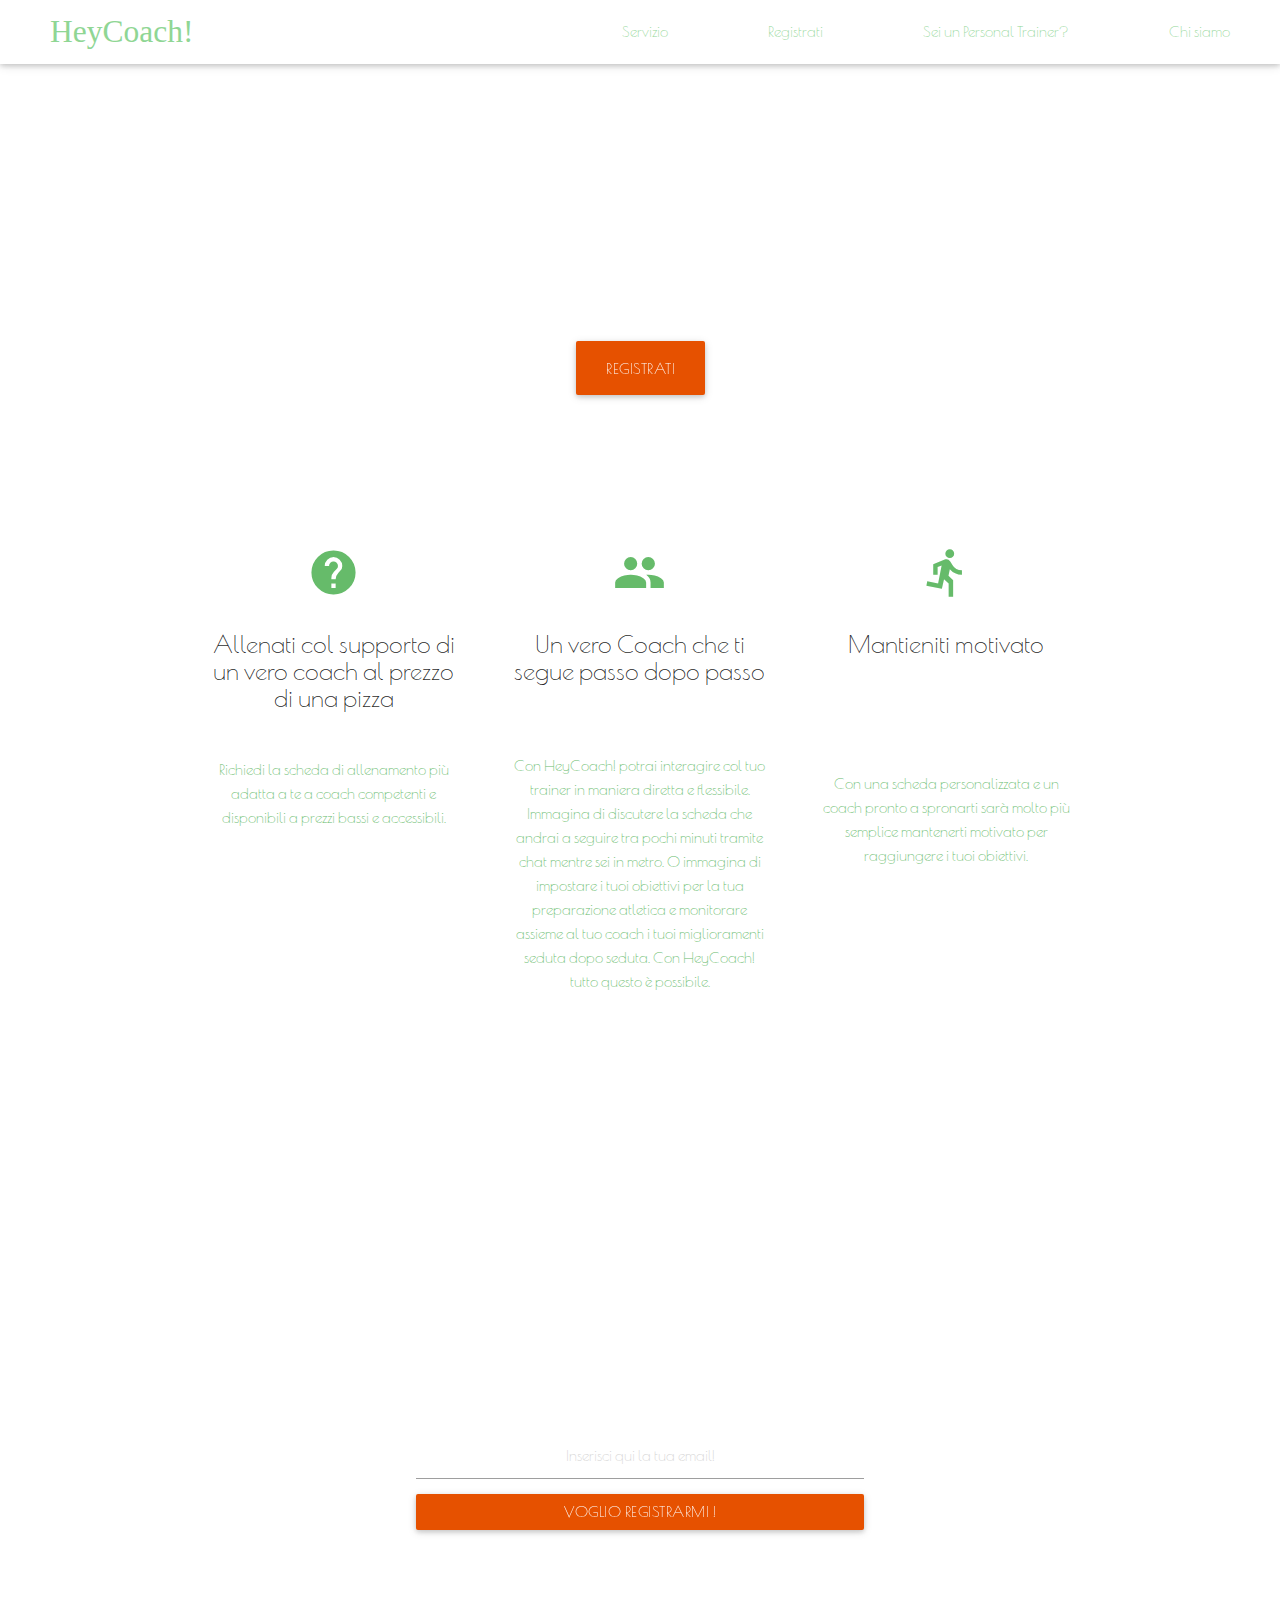
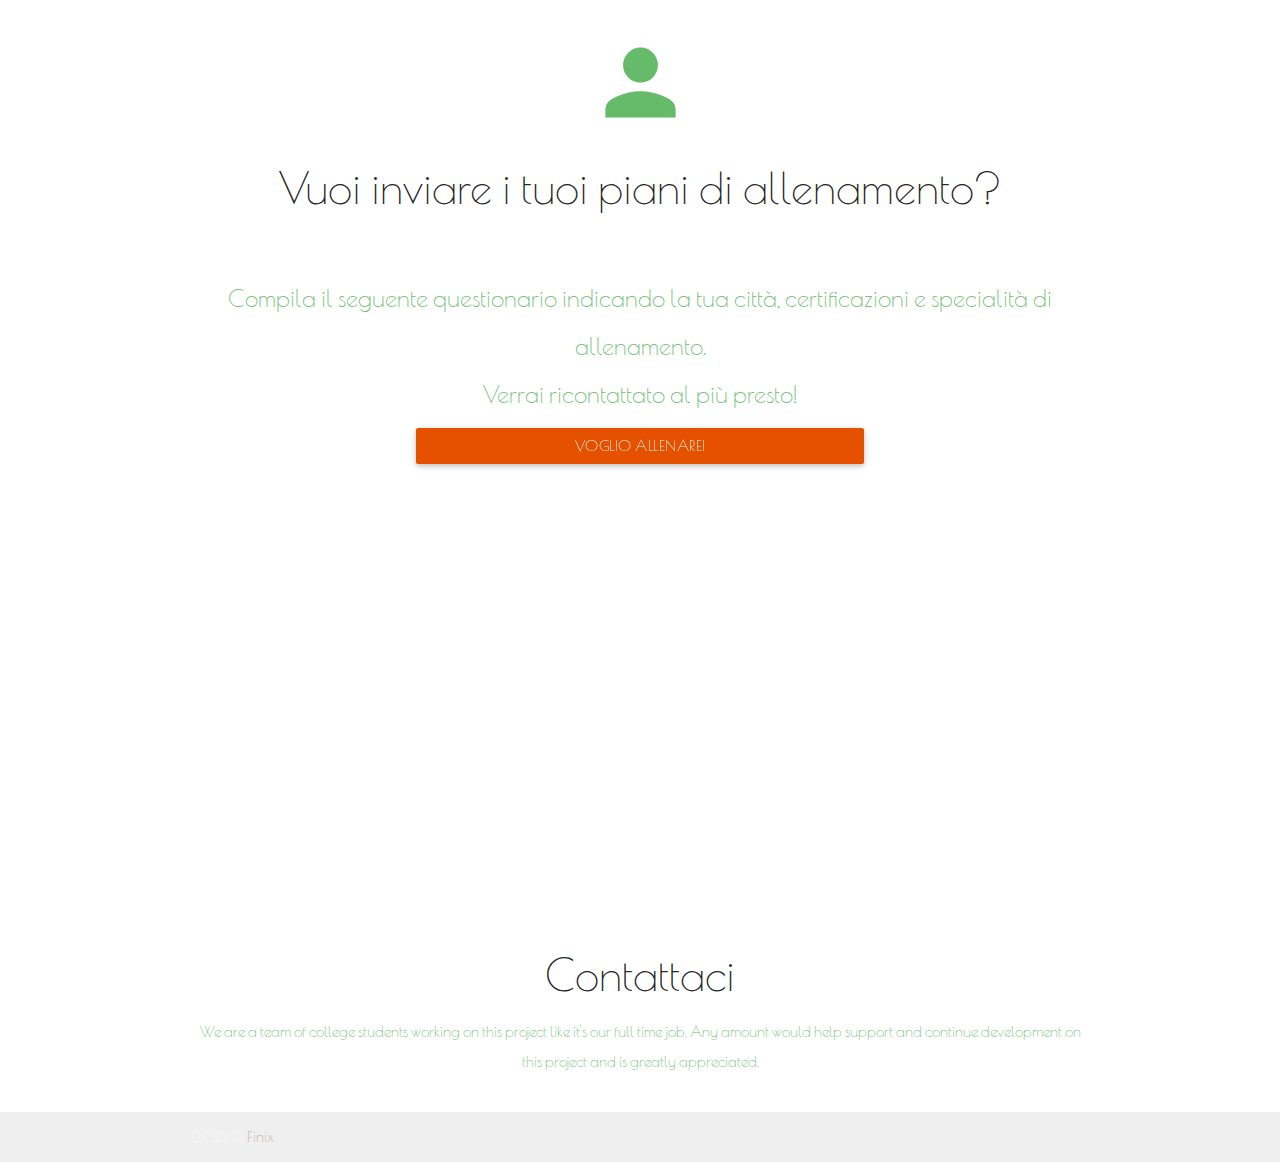
==== index.html @ 879376e0 "implementation_001" ====
<!DOCTYPE html>
<html lang="it">
<head>
  <meta http-equiv="Content-Type" content="text/html; charset=UTF-8"/>
  <meta name="viewport" content="width=device-width, initial-scale=1, maximum-scale=1.0, user-scalable=no"/>
  <title>FitNest | In forma quando vuoi, dove vuoi! | Personal Trainer, Fitness</title>
<!-- descrizione pagina web -->
  <meta name="description" content="Cerca il tuo personal trainer, ricevi la tua scheda di allenamento personale, allenati e mantieniti in forma ovunque, in poco tempo, coccolato."/>



  <!-- CSS  -->
  <link href="https://fonts.googleapis.com/icon?family=Material+Icons" rel="stylesheet">
  <link href="css/materialize.css" type="text/css" rel="stylesheet" media="screen,projection"/>
  <link href="css/style.css" type="text/css" rel="stylesheet" media="screen,projection"/>

<!--Google Font - Poiret One -->
<link href='https://fonts.googleapis.com/css?family=Poiret+One|Permanent+Marker' rel='stylesheet' type='text/css'>

<!-- Font AWESOME -->
<link rel="stylesheet" href="font-awesome/css/font-awesome.min.css">

<!-- SumoME -->
<script src="//load.sumome.com/" data-sumo-site-id="bfe731d8a55721d30a2daba9dad38b65bb765d420ce7aeb4e8d51c6f4d127c14" async="async"></script>


</head>
<body>

<!--fixed NavBar-->

    <div class="navbar-fixed">
    <nav>
      <div class="nav-wrapper white">
        <a href="#" class="brand-logo">HeyCoach!</a>
          <a href="#" data-activates="mobile-demo" class="button-collapse"><i class="material-icons">menu</i></a>
                  <!-- # serve per far ritornare in cima alla pagina-->
        <ul class="right hide-on-med-and-down">
          <li><a href="#Servizio">Servizio</a></li>
          <li><a href="#Registrazione">Registrati</a></li>
          <li><a href="#Trainer">Sei un Personal Trainer?</a></li>
          <li><a href="#Chi">Chi siamo</a></li>
        </ul>
      <ul class="side-nav" id="mobile-demo">
      <li><a href="#Servizio">Servizio</a></li>
          <li><a href="#Registrazione">Registrati</a></li>
          <li><a href="#Trainer">Sei un Personal Trainer?</a></li>
          <li><a href="#Chi">Chi siamo</a></li>
      </ul>
      </div>
    </nav>
  </div>


<!-- INTRO -->
  <div id="index-banner" class="parallax-container">
    <div class="section-intro no-pad-bot">
      <div class="container">
        <br><br>

<!-- Heading 1 = Titolo principale -->
        <h1 class="header center teal-text white-text">Mantieniti in forma: ovunque, in poco tempo, coccolato</h1>
        <div class="row center">
          <h5 class="header-sub col s12 light">Ottieni in pochi click il tuo allenamento personalizzato</h5>
        </div>
        <div class="row center">
          <!-- a indica un link -->
          <a href="#Registrazione" class="btn-large waves-effect waves-light orange darken-4">Registrati</a>
        </div>
        <br><br>

      </div>
    </div>
    <div class="parallax"><img src="new-background.jpg" alt="Unsplashed background img 1"></div>
  </div>

  <!-- sezione di Servizio -->
  <div id="Servizio" class="container">
    <div class="section">

      <div class="col-servizio">
        <!-- Icon Section -->
        <div class="row">
          <div class="col s12 m4">
            <div class="icon-block">
              <h2 class="center green-text text-lighten-1"><i class="material-icons">help</i></h2>
              <h5 class="center">Allenati col supporto di un vero coach al prezzo di una pizza</h5>
              <br>

              <p class="center green-text text-lighten-1 light">Richiedi la scheda di allenamento più adatta a te a coach competenti e disponibili a prezzi bassi e accessibili.</p>
            </div>
          </div>

          <div class="col s12 m4">
            <div class="icon-block">
              <h2 class="center green-text text-lighten-1"><i class="material-icons">group</i></h2>
              <h5 class="center">Un vero Coach che ti segue passo dopo passo</h5>
              <br>
              <br>

              <p class="center green-text text-lighten-1 light">Con HeyCoach! potrai interagire col tuo trainer in maniera diretta e flessibile. Immagina di discutere la scheda che andrai a seguire tra pochi minuti tramite chat mentre sei in metro. O immagina di impostare i tuoi obiettivi per la tua preparazione atletica e monitorare assieme al tuo coach i tuoi miglioramenti seduta dopo seduta. Con HeyCoach! tutto questo è possibile.</p>
            </div>
          </div>

          <div class="col s12 m4">
            <div class="icon-block">
              <h2 class="center green-text text-lighten-1"><i class="material-icons">directions_run</i></h2>
              <h5 class="center">Mantieniti motivato</h5>
              <br>
              <br>
              <br>
              <br>

              <p class="center green-text text-lighten-1 light">Con una scheda personalizzata e un coach pronto a spronarti sarà molto più semplice mantenerti motivato per raggiungere i tuoi obiettivi.</p>
            </div>
          </div>
        </div>

      </div>
    </div>
  </div>

<!-- REGISTRAZIONE --> 
<!-- Inserire ID di sezione prima di class -->
  <div id="Registrazione" class="parallax-container valign-wrapper">
    <div class="section-registrazione no-pad-bot">
      <div class="container">
        <div class="row center">
        <i class="material-icons registrazione-icon">directions_bike</i>
          <h3 class="col s12 light">Sei pronto per una nuova esperienza di fitness?</h3>

          <h5 class="col s12 registrazione-subtitle">Registrati per partecipare alla beta completamente gratuita</h5>
      
      <div class="row">
        <div class="input-field col s12 l6 offset-l3">

        <!-- Begin MailChimp Signup Form -->

<div id="mc_embed_signup">
<!-- FORM ISCRIZIONE email: CAMBIARE SITO INTERNET -->
  <form action="http://geombechini.us11.list-manage.com/subscribe/post?u=8cd47b8086c67e32b39efcb1a&amp;id=b992bfa18b" method="post" id="mc-embedded-subscribe-form" name="mc-embedded-subscribe-form" class="validate" target="_blank" novalidate>
    <div id="mc_embed_signup_scroll">
    <input type="email" value="" name="EMAIL" class="email validate white center black-text" id="mce-EMAIL" placeholder= "Inserisci qui la tua email!" required>
            <button class="btn btn-registrazione waves-effect waves-light orange darken-4" type="submit" name="action">Voglio Registrarmi !
            <!-- Voglio registrarmi è un invito e per Marketing è meglio di "Registrati" --> 
            </button>
             <!-- QUESTA LABEL fa scrivere EMAIL dentro il form <label for="email">Email</label> -->
    </div>
  </form>
</div>

<!--End mc_embed_signup-->
        </div>
       </div>


        </div>
      </div>
    </div>
    <div class="parallax"><img src="background2.jpg" alt="Unsplashed background img 2"></div>
  </div>


<!-- Sei un TRAINER? -->

  <div id="Trainer" class="container">
    <div class="section-trainer">

      <div class="row">
        <div class="col s12 center">
          <i class="material-icons trainer-icon green-text text-lighten-1">person</i>
          <h3>Vuoi inviare i tuoi piani di allenamento?</h3>
          <h5 class="col s12 trainer-subtitle light green-text text-lighten-1">Compila il seguente questionario indicando la tua città, certificazioni e specialità di allenamento.
          <br>
          Verrai ricontattato al più presto!</h5>
            <a class="typeform-share col l6 offset-l3 btn btn-trainer waves-effect waves-light orange darken-4" href="https://fitnest.typeform.com/to/L6TnKW" data-mode="2" target="_blank">Voglio Allenare!</a>
          
              <!-- poco più sopra c'è COL L6 OFFSET-L3: cosa significa? in pratica col l6 è l'ampiezza data al bottone, offset-l3 è da dove parte, ricordati che la pagina ha 12 colonne. offset-l3 fa partire il bottone dopo la terza colonna, bottone grande col l6, ovvero 6 colonne -->

        </div>
      </div>

    </div>
  </div>

<!-- Chi SIAMO -->
  <div id="Chi" class="parallax-container valign-wrapper">
    <div class="section-intro no-pad-bot">
      <div class="container">
        <div class="row center">
          <a class="chi-icon"><i class="fa fa-user-secret"></i></a>
          <h5 class="header col s12 light">Un team giovane e affiatato che vuole migliorare lo stato psicofisico altrui.
            </h5>
        </div>
      </div>
    </div>
    <div class="parallax"><img src="background3.jpg" alt="Unsplashed background img 3"></div>
  </div>


<!-- ******* --->
<!-- FOOTER -->

  <footer class="page-footer">
    <div class="container">
      <div class="row">
        <div class="col l12 s12 center">
          <a href="mailto:mail@finix.com" class="social-icon"><i class="fa fa-envelope"></i></a>
          <a href="https://www.facebook.com" target="_blank" class="social-icon"><i class="fa fa-facebook-square"></i></a>
          <a href="https://www.instagram.com" target="_blank" class="social-icon"><i class="fa fa-instagram"></i></a>
          <a href="https://www.twitter.com" target="_blank" class="social-icon"><i class="fa fa-twitter"></i></a>
          <h3 class="">Contattaci</h3>
          <p class="green-text text-lighten-1">We are a team of college students working on this project like it's our full time job. Any amount would help support and continue development on this project and is greatly appreciated.</p>
        </div>
      </div>
    </div>

     <div class="footer-copyright">
      <div class="container">
      2015 &copy <a class="brown-text text-lighten-3" href="http://heycoach.com" target="_blank">Finix</a>
      </div>
    </div>
  </footer>
<!-- qui c'era il codice delle due colonne -->



<!-- a partire dall'asterisco è il codice per avere 2 colonne di link *
        
        <div class="col l3 s12">
          <h5 class="white-text">Settings</h5>
          <ul>
            <li><a class="white-text" href="#!">Link 1</a></li>
            <li><a class="white-text" href="#!">Link 2</a></li>
            <li><a class="white-text" href="#!">Link 3</a></li>
            <li><a class="white-text" href="#!">Link 4</a></li>
          </ul>
        </div>
        <div class="col l3 s12">
          <h5 class="white-text">Connect</h5>
          <ul>
            <li><a class="white-text" href="#!">Link 1</a></li>
            <li><a class="white-text" href="#!">Link 2</a></li>
            <li><a class="white-text" href="#!">Link 3</a></li>
            <li><a class="white-text" href="#!">Link 4</a></li>
          </ul>
        </div>
      </div>
    </div>

CODICE che finisce qui -->

    


  <!--  Scripts-->
  <script src="https://code.jquery.com/jquery-2.1.1.min.js"></script>
  <script src="js/materialize.js"></script>
  <script src="js/init.js"></script>
  <script>(function(){var qs,js,q,s,d=document,gi=d.getElementById,ce=d.createElement,gt=d.getElementsByTagName,id='typef_orm',b='https://s3-eu-west-1.amazonaws.com/share.typeform.com/';if(!gi.call(d,id)){js=ce.call(d,'script');js.id=id;js.src=b+'share.js';q=gt.call(d,'script')[0];q.parentNode.insertBefore(js,q)}id=id+'_';if(!gi.call(d,id)){qs=ce.call(d,'link');qs.rel='stylesheet';qs.id=id;qs.href=b+'share-button.css';s=gt.call(d,'head')[0];s.appendChild(qs,s)}})()</script>

  </body>
</html>
---- css/style.css ----
/* Custom Stylesheet */
/**
 * Use this file to override Materialize files so you can update
 * the core Materialize files in the future
 *
 * Made By MaterializeCSS.com
 */

body{font-family: 'Poiret One', cursive;}

nav .brand-logo {font-family: 'Permanent Marker', cursive;}

nav ul a,
nav .brand-logo {
  color: #8FD694;
  padding: 0 50px;
}

media="screen, projection"
nav .nav-wrapper {
    position: relative;
    height: 100%;
}

p {
  line-height: 2rem;
}

.button-collapse {
  color: #8FD694;
}

.parallax-container {
  min-height: 380px;
  line-height: 0;
  height: auto;
  color: rgba(255,255,255,.9);
}

.section-intro {
  height: 100%;
  width: 100%;
}

.section-registrazione {
  height: 100%;
  width: 100%;

}

.section-trainer {
  height: 100%;
  width: 100%;
  background-color: #FFFFFF;
}

.header {
    margin-top: 5%;
    font-size: 4em;

}

.header-sub {margin-top: 2%;}


@media only screen and (max-width : 992px) {
  .parallax-container 

  .section {
    position: absolute;
    top: 40%;
  }
  #index-banner .section {
    top: 10%;
  }

        .section{
        background-color: #FFFFFF;
        width: 100%;
      }

        .nav-wrapper {
        position: relative;
        padding: 0 10px;
}
        .container {
          width: 100%;

}
}
@media only screen and (max-width : 600px) {
  #index-banner .section {
    top: 0;
  }
      .section{
        background-color: #FFFFFF;
      }

      .nav-wrapper {
        position: relative;
        padding: 0 10px;


}

}

/* MARGINE della SEZIONE di SERVIZIO */
.col-servizio {
  margin-top: 60px;
  margin-bottom: 60px;


}

.icon-block {
  padding: 0 15px;


}
.icon-block .material-icons {
  font-size: inherit;
}

#Servizio p {
  font-size: 1em;
  line-height: 1.6em;
}

.registrazione-icon {
  font-size: 7em;
  margin-top: 60px;
}

.registrazione-subtitle {
font-size: 1.6em;
margin-top: 5%;
}

.btn-registrazione {
  width: 100%;
}

.trainer-icon {
  font-size: 7em;
  margin-top: 60px;
}

.trainer-subtitle {
  font-size: 1.6em;
  margin-top: 5%;
  line-height: 2em;
}

.btn-trainer {
  width: 100%;

}


.chi-icon {
  font-size: 7em;
  color: #FFFFFF;
  margin-top: 60px;
}

footer.page-footer {
  margin: 0;
  background-color: #FFFFFF;
}

.social-icon {
  padding: 0 15px;
  font-size:2em;
  color: #BBBBBB;
}

.social-icon:hover {
  color: #8FD694;
}

.copyright {
background-color: #BBBBBB;
color: #8FD694;

}
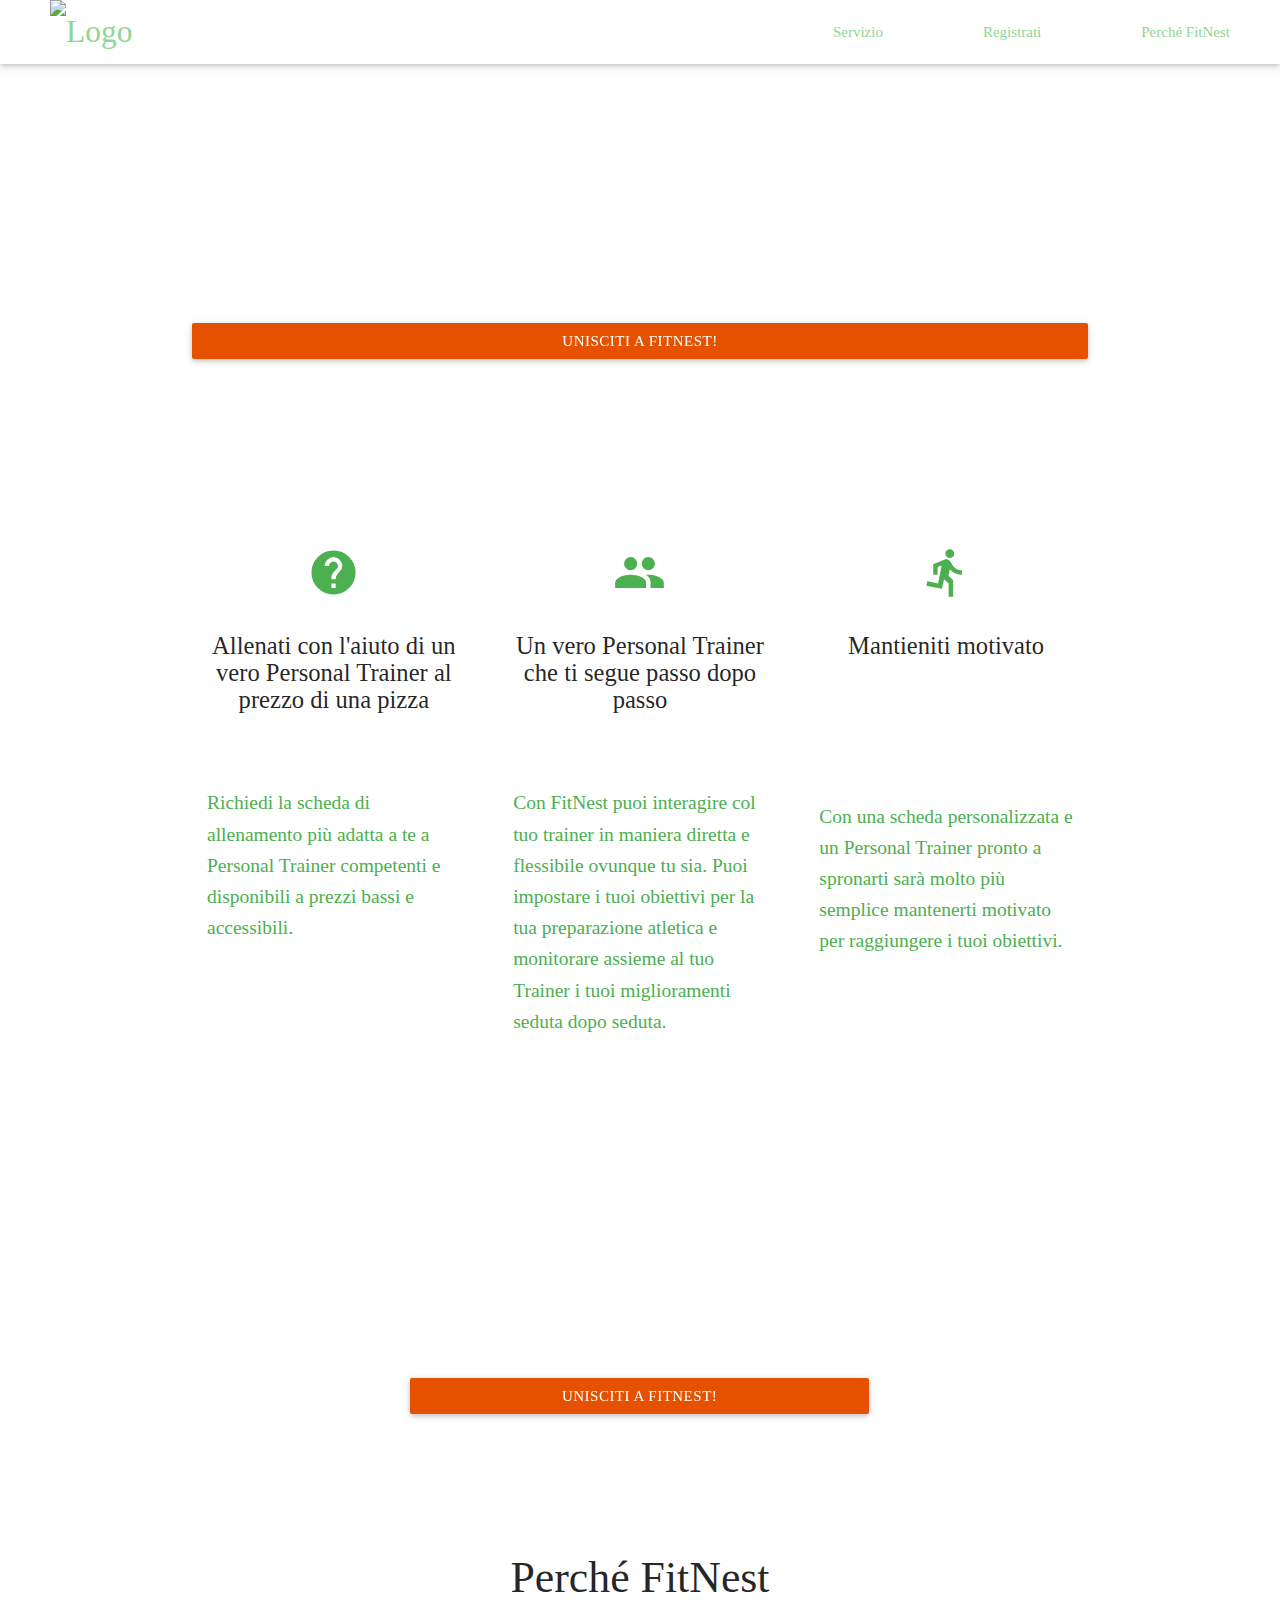
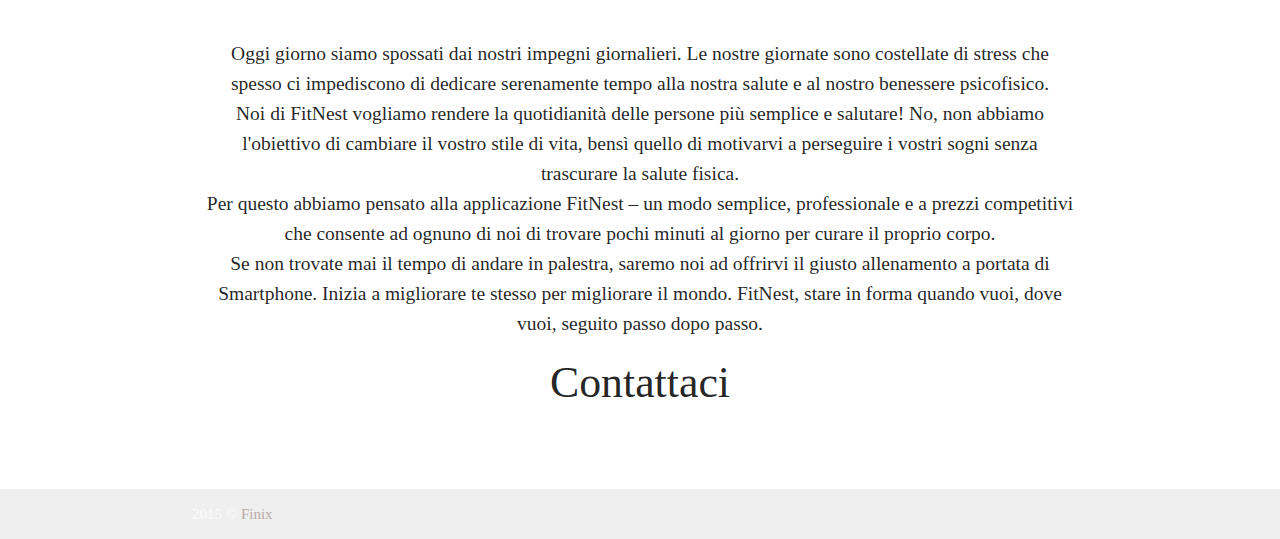
==== commit 83d257ed: "no trainer" ====
--- a/index.html
+++ b/index.html
@@ -3,10 +3,16 @@
 <head>
   <meta http-equiv="Content-Type" content="text/html; charset=UTF-8"/>
   <meta name="viewport" content="width=device-width, initial-scale=1, maximum-scale=1.0, user-scalable=no"/>
-  <title>FitNest | In forma quando vuoi, dove vuoi! | Personal Trainer, Fitness</title>
+  <title>FitNest | In forma quando vuoi. Dove vuoi! | Personal Trainer, Fitness</title>
 <!-- descrizione pagina web -->
-  <meta name="description" content="Cerca il tuo personal trainer, ricevi la tua scheda di allenamento personale, allenati e mantieniti in forma ovunque, in poco tempo, coccolato."/>
-
+  <meta name="description" content="Cerca il tuo personal trainer, ricevi la tua scheda di allenamento personale, allenati e mantieniti in forma quando vuoi. Dove vuoi!"/>
+
+
+<!-- Facebook Open Graph -->
+<meta property="og:url"             content="http://fitnest.github.io/prova-sito/index" /> 
+    <meta property="og:title"           content="FitNest | In forma, quando vuoi, dove vuoi" /> 
+    <meta property="og:image"           content="http://fitnest.github.io/prova-sito/FB.jpg" /> 
+    <meta property="og:description"    content="Mantieniti in forma: ovunque, in poco tempo, coccolato. Ottieni in pochi click il tuo allenamento personalizzato" />
 
 
   <!-- CSS  -->
@@ -14,8 +20,11 @@
   <link href="css/materialize.css" type="text/css" rel="stylesheet" media="screen,projection"/>
   <link href="css/style.css" type="text/css" rel="stylesheet" media="screen,projection"/>
 
-<!--Google Font - Poiret One -->
-<link href='https://fonts.googleapis.com/css?family=Poiret+One|Permanent+Marker' rel='stylesheet' type='text/css'>
+<!--Google Font - Raleway:200 -->
+<link href='https://fonts.googleapis.com/css?family=Raleway:200|Montserrat+Alternates|Permanent+Marker' rel='stylesheet' type='text/css'>
+
+
+
 
 <!-- Font AWESOME -->
 <link rel="stylesheet" href="font-awesome/css/font-awesome.min.css">
@@ -27,31 +36,64 @@
 </head>
 <body>
 
+
 <!--fixed NavBar-->
-
     <div class="navbar-fixed">
     <nav>
       <div class="nav-wrapper white">
-        <a href="#" class="brand-logo">HeyCoach!</a>
+        <a  href="#index-banner" class="brand-logo"><img src="Logo.jpg" alt="Logo"></a>
           <a href="#" data-activates="mobile-demo" class="button-collapse"><i class="material-icons">menu</i></a>
                   <!-- # serve per far ritornare in cima alla pagina-->
         <ul class="right hide-on-med-and-down">
+            <li><a href="#Servizio" class="nav-right">Servizio</a></li>
+            <li><a href="https://fitnest.typeform.com/to/L6TnKW" class="nav-right">Registrati</a></li>
+            <li><a href="#Chi" class="nav-right">Perché FitNest</a></li>
+        <ul class="side-nav" id="mobile-demo">
           <li><a href="#Servizio">Servizio</a></li>
-          <li><a href="#Registrazione">Registrati</a></li>
-          <li><a href="#Trainer">Sei un Personal Trainer?</a></li>
-          <li><a href="#Chi">Chi siamo</a></li>
+          <li><a href="https://fitnest.typeform.com/to/L6TnKW">Registrati</a></li>
+          <li><a href="#Chi">Perché FitNest</a></li>
         </ul>
-      <ul class="side-nav" id="mobile-demo">
-      <li><a href="#Servizio">Servizio</a></li>
-          <li><a href="#Registrazione">Registrati</a></li>
-          <li><a href="#Trainer">Sei un Personal Trainer?</a></li>
-          <li><a href="#Chi">Chi siamo</a></li>
-      </ul>
       </div>
     </nav>
   </div>
 
-
+<!-- CTA simile UBER-->
+<!--ORIGINALE UBER 
+
+<section class="top-cta js-top-cta" style="left: 0px; margin-top: 0px;">
+              <article class="driver-promo-cta">
+                <div class="yui3-g">
+                  <div class="yui3-u-1-4 car-img-wrapper">
+                    <div class="car-lineup-bg"></div>
+                  </div>
+                  <div class="yui3-u-1-2 driver-value-prop">
+                    <h5>Vuoi diventare un autista Uber?</h5>
+                  </div>
+                  <div class="yui3-u-1-4 btn-wrapper">
+                    <a href="//partners.uber.com/drive/" class="btn ga-click-track" data-ga="top-cta.driver-sign-up-button-click">
+                      Diventa un autista
+                    </a>
+                  </div>
+                </div>
+              </article>
+              <a href="#" class="ga-click-track js-hide-top-cta" data-ga="top-cta.cta-dismiss-click">
+                <span class="icon-close"></span>
+              </a>
+            </section>
+          -->
+<!--
+<section class="top-cta js-top-cta" >
+                  <div class="center driver-value-prop">
+                    <h5>Vuoi diventare un Personal Trainer di FitNest?</h5>
+                  </div>
+                  <div class="center btn-wrapper">
+                    <a href="https://fitnest.typeform.com/to/L6TnKW" class="btn-large waves-effect waves-light orange darken-4">
+                      Diventa un Trainer
+                    </a>
+                  </div>
+                </div>
+            </section>
+-->
 <!-- INTRO -->
   <div id="index-banner" class="parallax-container">
     <div class="section-intro no-pad-bot">
@@ -59,19 +101,19 @@
         <br><br>
 
 <!-- Heading 1 = Titolo principale -->
-        <h1 class="header center teal-text white-text">Mantieniti in forma: ovunque, in poco tempo, coccolato</h1>
-        <div class="row center">
-          <h5 class="header-sub col s12 light">Ottieni in pochi click il tuo allenamento personalizzato</h5>
-        </div>
-        <div class="row center">
-          <!-- a indica un link -->
-          <a href="#Registrazione" class="btn-large waves-effect waves-light orange darken-4">Registrati</a>
+        <h1 class="header teal-text white-text"><b>In forma quando vuoi.<br>
+          Dove vuoi.</b></h1>
+        <div class="row">
+          <h5 class="header-sub"><b>Ottieni in pochi click il tuo allenamento personalizzato</b></h5>
+        </div>
+        <div class="email">
+          <a class="typeform-share col l6 offset-l3 btn btn-trainer waves-effect waves-light orange darken-4" href="https://fitnest.typeform.com/to/L6TnKW" data-mode="2" target="_blank">Unisciti a FitNest!</a>
         </div>
         <br><br>
 
       </div>
     </div>
-    <div class="parallax"><img src="new-background.jpg" alt="Unsplashed background img 1"></div>
+    <div class="parallax"><img src="background2.1.jpg" alt="Unsplashed background img 1"></div>
   </div>
 
   <!-- sezione di Servizio -->
@@ -83,35 +125,37 @@
         <div class="row">
           <div class="col s12 m4">
             <div class="icon-block">
-              <h2 class="center green-text text-lighten-1"><i class="material-icons">help</i></h2>
-              <h5 class="center">Allenati col supporto di un vero coach al prezzo di una pizza</h5>
-              <br>
-
-              <p class="center green-text text-lighten-1 light">Richiedi la scheda di allenamento più adatta a te a coach competenti e disponibili a prezzi bassi e accessibili.</p>
+              <h2 class="center green-text"><i class="material-icons">help</i></h2>
+              <h5 class="paragrafo center">Allenati con l'aiuto di un vero Personal Trainer al prezzo di una pizza</h5>
+              <br>
+              <br>
+
+              <p style= "font-size:1.3em" class="green-text">Richiedi la scheda di allenamento più adatta a te a Personal Trainer competenti e disponibili a prezzi bassi e accessibili.</p>
             </div>
           </div>
 
           <div class="col s12 m4">
             <div class="icon-block">
-              <h2 class="center green-text text-lighten-1"><i class="material-icons">group</i></h2>
-              <h5 class="center">Un vero Coach che ti segue passo dopo passo</h5>
-              <br>
-              <br>
-
-              <p class="center green-text text-lighten-1 light">Con HeyCoach! potrai interagire col tuo trainer in maniera diretta e flessibile. Immagina di discutere la scheda che andrai a seguire tra pochi minuti tramite chat mentre sei in metro. O immagina di impostare i tuoi obiettivi per la tua preparazione atletica e monitorare assieme al tuo coach i tuoi miglioramenti seduta dopo seduta. Con HeyCoach! tutto questo è possibile.</p>
+              <h2 class="center green-text"><i class="material-icons">group</i></h2>
+              <h5 class="paragrafo center">Un vero Personal Trainer che ti segue passo dopo passo</h5>
+              <br>
+              <br>
+
+              <p style= "font-size:1.3em" "font color= red" class="green-text">Con FitNest puoi interagire col tuo trainer in maniera diretta e flessibile ovunque tu sia. Puoi impostare i tuoi obiettivi per la tua preparazione atletica e monitorare assieme al tuo Trainer i tuoi miglioramenti seduta dopo seduta.</p>
             </div>
           </div>
 
           <div class="col s12 m4">
             <div class="icon-block">
-              <h2 class="center green-text text-lighten-1"><i class="material-icons">directions_run</i></h2>
-              <h5 class="center">Mantieniti motivato</h5>
-              <br>
-              <br>
-              <br>
-              <br>
-
-              <p class="center green-text text-lighten-1 light">Con una scheda personalizzata e un coach pronto a spronarti sarà molto più semplice mantenerti motivato per raggiungere i tuoi obiettivi.</p>
+              <h2 class="center green-text"><i class="material-icons">directions_run</i></h2>
+              <h5 class="paragrafo center">Mantieniti motivato</h5>
+              <br>
+              <br>
+              <br>
+              <br> 
+              <br>
+
+              <p style= "font-size:1.3em" class="green-text">Con una scheda personalizzata e un Personal Trainer pronto a spronarti sarà molto più semplice mantenerti motivato per raggiungere i tuoi obiettivi.</p>
             </div>
           </div>
         </div>
@@ -120,81 +164,26 @@
     </div>
   </div>
 
+
+
 <!-- REGISTRAZIONE --> 
 <!-- Inserire ID di sezione prima di class -->
-  <div id="Registrazione" class="parallax-container valign-wrapper">
-    <div class="section-registrazione no-pad-bot">
+   <div id="Registrazione" class="parallax-container valign-wrapper">
+    <div class="section-chi no-pad-bot">
       <div class="container">
         <div class="row center">
-        <i class="material-icons registrazione-icon">directions_bike</i>
-          <h3 class="col s12 light">Sei pronto per una nuova esperienza di fitness?</h3>
-
+          <!--icona -->
+          <!--
+          <a class="chi-icon"><i class="fa fa-user-secret"></i></a>
+          -->
+          <h3 class="ctitle col s12 light">Sei pronto per una nuova esperienza di fitness?</h3>
           <h5 class="col s12 registrazione-subtitle">Registrati per partecipare alla beta completamente gratuita</h5>
-      
-      <div class="row">
-        <div class="input-field col s12 l6 offset-l3">
-
-        <!-- Begin MailChimp Signup Form -->
-
-<div id="mc_embed_signup">
-<!-- FORM ISCRIZIONE email: CAMBIARE SITO INTERNET -->
-  <form action="http://geombechini.us11.list-manage.com/subscribe/post?u=8cd47b8086c67e32b39efcb1a&amp;id=b992bfa18b" method="post" id="mc-embedded-subscribe-form" name="mc-embedded-subscribe-form" class="validate" target="_blank" novalidate>
-    <div id="mc_embed_signup_scroll">
-    <input type="email" value="" name="EMAIL" class="email validate white center black-text" id="mce-EMAIL" placeholder= "Inserisci qui la tua email!" required>
-            <button class="btn btn-registrazione waves-effect waves-light orange darken-4" type="submit" name="action">Voglio Registrarmi !
-            <!-- Voglio registrarmi è un invito e per Marketing è meglio di "Registrati" --> 
-            </button>
-             <!-- QUESTA LABEL fa scrivere EMAIL dentro il form <label for="email">Email</label> -->
-    </div>
-  </form>
-</div>
-
-<!--End mc_embed_signup-->
-        </div>
-       </div>
-
-
-        </div>
-      </div>
-    </div>
-    <div class="parallax"><img src="background2.jpg" alt="Unsplashed background img 2"></div>
-  </div>
-
-
-<!-- Sei un TRAINER? -->
-
-  <div id="Trainer" class="container">
-    <div class="section-trainer">
-
-      <div class="row">
-        <div class="col s12 center">
-          <i class="material-icons trainer-icon green-text text-lighten-1">person</i>
-          <h3>Vuoi inviare i tuoi piani di allenamento?</h3>
-          <h5 class="col s12 trainer-subtitle light green-text text-lighten-1">Compila il seguente questionario indicando la tua città, certificazioni e specialità di allenamento.
-          <br>
-          Verrai ricontattato al più presto!</h5>
-            <a class="typeform-share col l6 offset-l3 btn btn-trainer waves-effect waves-light orange darken-4" href="https://fitnest.typeform.com/to/L6TnKW" data-mode="2" target="_blank">Voglio Allenare!</a>
-          
-              <!-- poco più sopra c'è COL L6 OFFSET-L3: cosa significa? in pratica col l6 è l'ampiezza data al bottone, offset-l3 è da dove parte, ricordati che la pagina ha 12 colonne. offset-l3 fa partire il bottone dopo la terza colonna, bottone grande col l6, ovvero 6 colonne -->
-
-        </div>
-      </div>
-
-    </div>
-  </div>
-
-<!-- Chi SIAMO -->
-  <div id="Chi" class="parallax-container valign-wrapper">
-    <div class="section-intro no-pad-bot">
-      <div class="container">
-        <div class="row center">
-          <a class="chi-icon"><i class="fa fa-user-secret"></i></a>
-          <h5 class="header col s12 light">Un team giovane e affiatato che vuole migliorare lo stato psicofisico altrui.
-            </h5>
-        </div>
-      </div>
-    </div>
-    <div class="parallax"><img src="background3.jpg" alt="Unsplashed background img 3"></div>
+          <a class="typeform-share col l6 offset-l3 btn btn-trainer waves-effect waves-light orange darken-4" href="https://fitnest.typeform.com/to/L6TnKW" data-mode="2" target="_blank">Unisciti a FitNest!</a>
+
+        </div>
+      </div>
+    </div>
+    <div class="parallax"><img src="new-background.jpg" alt="Unsplashed background img 3"></div>
   </div>
 
 
@@ -205,19 +194,29 @@
     <div class="container">
       <div class="row">
         <div class="col l12 s12 center">
-          <a href="mailto:mail@finix.com" class="social-icon"><i class="fa fa-envelope"></i></a>
-          <a href="https://www.facebook.com" target="_blank" class="social-icon"><i class="fa fa-facebook-square"></i></a>
-          <a href="https://www.instagram.com" target="_blank" class="social-icon"><i class="fa fa-instagram"></i></a>
-          <a href="https://www.twitter.com" target="_blank" class="social-icon"><i class="fa fa-twitter"></i></a>
-          <h3 class="">Contattaci</h3>
-          <p class="green-text text-lighten-1">We are a team of college students working on this project like it's our full time job. Any amount would help support and continue development on this project and is greatly appreciated.</p>
+       
+          <h3 class="">Perché FitNest</h3>
+          
+          <p class="chi col s12 light" style= "font-size:1.3em" class="green-text">Oggi giorno siamo spossati dai nostri impegni giornalieri. Le nostre giornate sono costellate di stress che spesso ci impediscono di dedicare serenamente tempo alla nostra salute e al nostro benessere psicofisico.
+          <br>
+          Noi di FitNest vogliamo rendere la quotidianità delle persone più semplice e salutare! No, non abbiamo l'obiettivo di cambiare il vostro stile di vita, bensì quello di motivarvi a perseguire i vostri sogni senza trascurare la salute fisica.
+          <br>
+          Per questo abbiamo pensato alla applicazione FitNest – un modo semplice, professionale e a prezzi competitivi che consente ad ognuno di noi di trovare pochi minuti al giorno per curare il proprio corpo.
+          <br>
+          Se non trovate mai il tempo di andare in palestra, saremo noi ad offrirvi il giusto allenamento a portata di Smartphone. Inizia a migliorare te stesso per migliorare il mondo. FitNest, stare in forma quando vuoi, dove vuoi, seguito passo dopo passo.</p>
+
+            <h3 class="">Contattaci</h3>
+              <a href="mailto:mail@finix.com" class="social-icon"><i class="fa fa-envelope"></i></a>
+              <a href="https://www.facebook.com" target="_blank" class="social-icon"><i class="fa fa-facebook-square"></i></a>
+              <a href="https://www.instagram.com" target="_blank" class="social-icon"><i class="fa fa-instagram"></i></a>
+              <a href="https://www.twitter.com" target="_blank" class="social-icon"><i class="fa fa-twitter"></i></a>
         </div>
       </div>
     </div>
 
      <div class="footer-copyright">
       <div class="container">
-      2015 &copy <a class="brown-text text-lighten-3" href="http://heycoach.com" target="_blank">Finix</a>
+      2015 &copy <a class="brown-text text-lighten-3" href="http://fitnest.io" target="_blank">Finix</a>
       </div>
     </div>
   </footer>
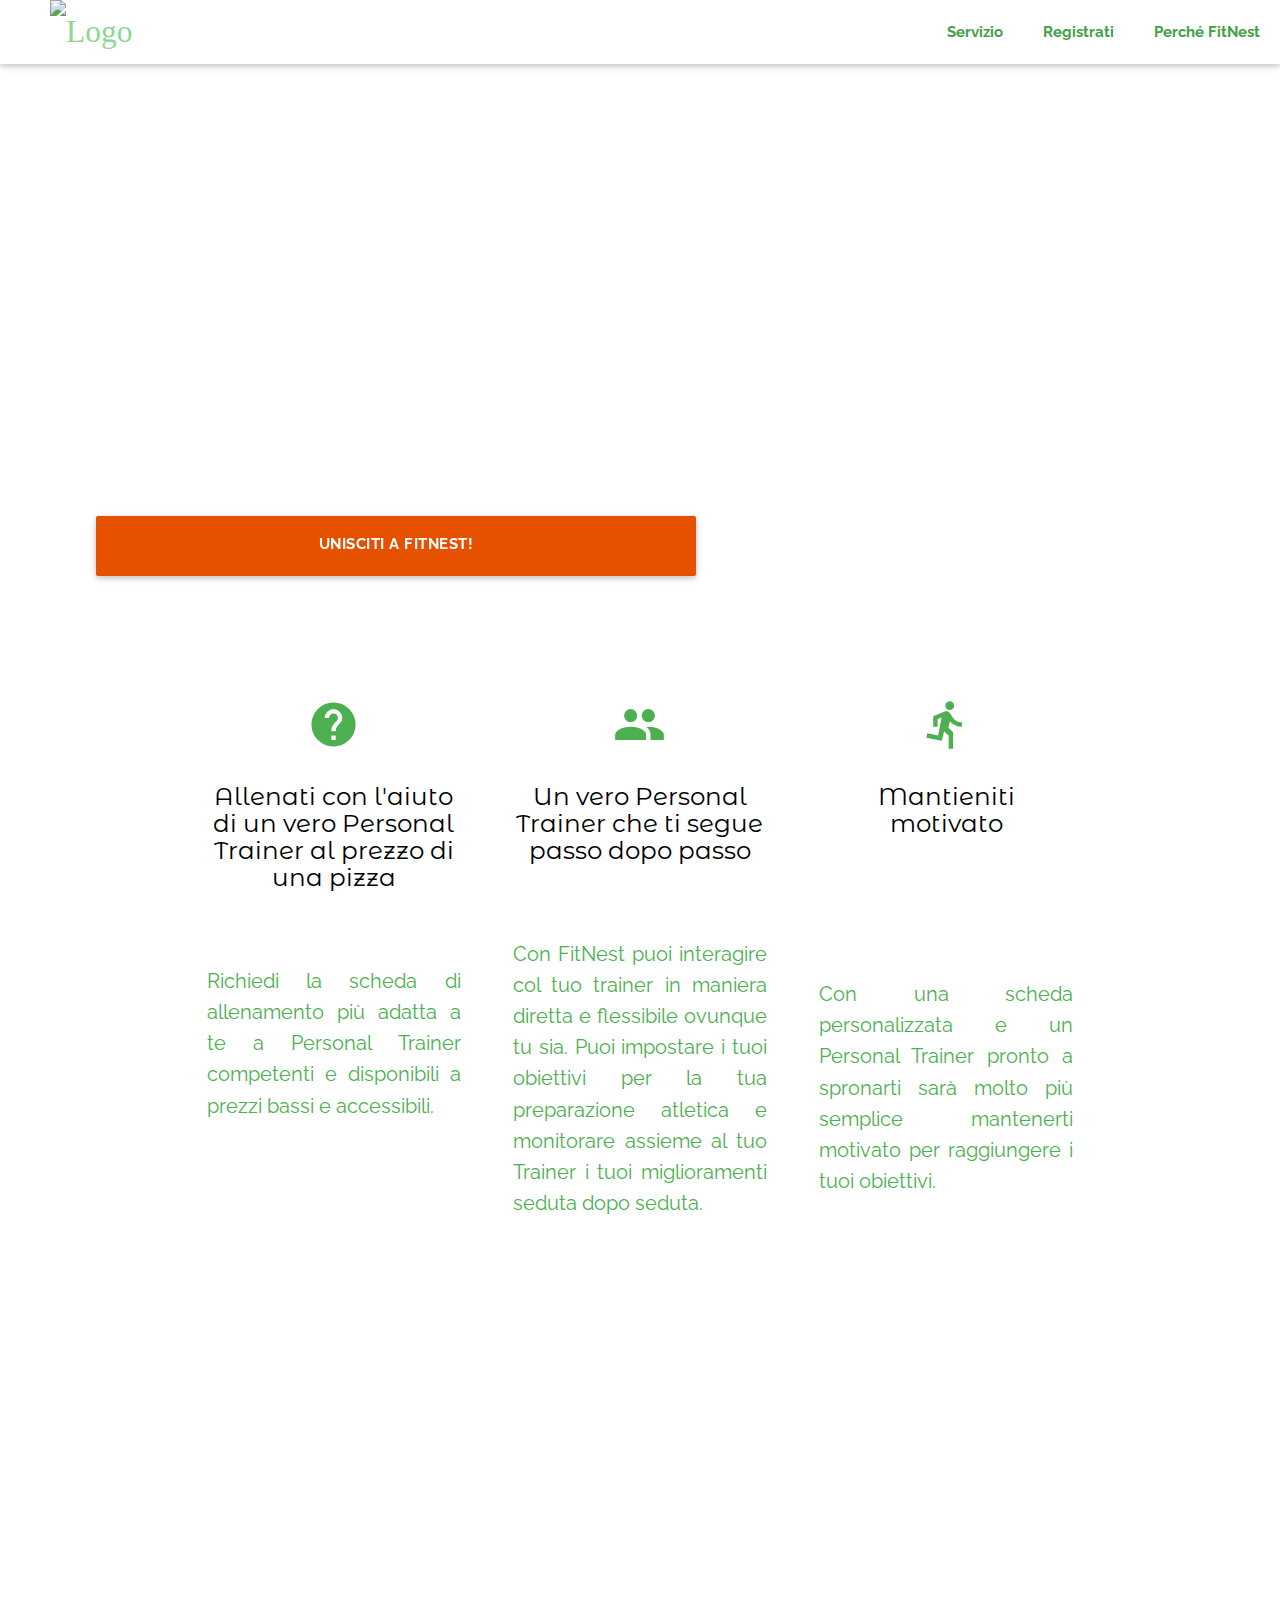
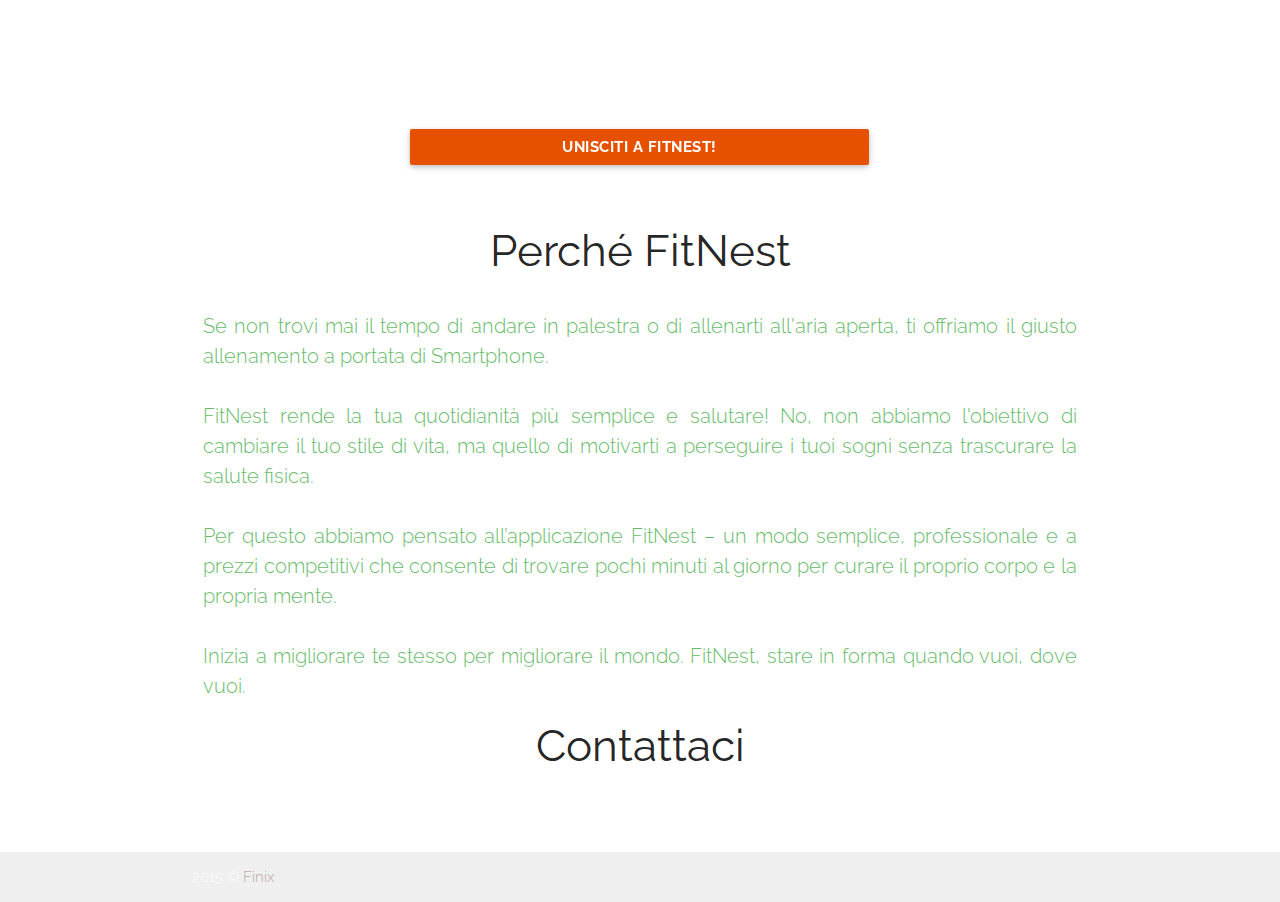
==== commit 286241ca: "cambiati pulsanti" ====
--- a/index.html
+++ b/index.html
@@ -21,7 +21,7 @@
   <link href="css/style.css" type="text/css" rel="stylesheet" media="screen,projection"/>
 
 <!--Google Font - Raleway:200 -->
-<link href='https://fonts.googleapis.com/css?family=Raleway:200|Montserrat+Alternates|Permanent+Marker' rel='stylesheet' type='text/css'>
+<link href='https://fonts.googleapis.com/css?family=Raleway:300,600|Montserrat+Alternates|Permanent+Marker' rel='stylesheet' type='text/css'>
 
 
 
@@ -104,10 +104,10 @@
         <h1 class="header teal-text white-text"><b>In forma quando vuoi.<br>
           Dove vuoi.</b></h1>
         <div class="row">
-          <h5 class="header-sub"><b>Ottieni in pochi click il tuo allenamento personalizzato</b></h5>
+          <h5 class="header-sub">Ottieni in pochi click il tuo allenamento personalizzato</h5>
         </div>
         <div class="email">
-          <a class="typeform-share col l6 offset-l3 btn btn-trainer waves-effect waves-light orange darken-4" href="https://fitnest.typeform.com/to/L6TnKW" data-mode="2" target="_blank">Unisciti a FitNest!</a>
+          <a class="typeform-share col l6 offset-l3 btn btn-large waves-effect waves-light orange darken-4" href="https://fitnest.typeform.com/to/L6TnKW" data-mode="2" target="_blank">Unisciti a FitNest!</a>
         </div>
         <br><br>
 
@@ -141,7 +141,7 @@
               <br>
               <br>
 
-              <p style= "font-size:1.3em" "font color= red" class="green-text">Con FitNest puoi interagire col tuo trainer in maniera diretta e flessibile ovunque tu sia. Puoi impostare i tuoi obiettivi per la tua preparazione atletica e monitorare assieme al tuo Trainer i tuoi miglioramenti seduta dopo seduta.</p>
+              <p style= "font-size:1.3em" class="green-text">Con FitNest puoi interagire col tuo trainer in maniera diretta e flessibile ovunque tu sia. Puoi impostare i tuoi obiettivi per la tua preparazione atletica e monitorare assieme al tuo Trainer i tuoi miglioramenti seduta dopo seduta.</p>
             </div>
           </div>
 
@@ -177,8 +177,8 @@
           <a class="chi-icon"><i class="fa fa-user-secret"></i></a>
           -->
           <h3 class="ctitle col s12 light">Sei pronto per una nuova esperienza di fitness?</h3>
-          <h5 class="col s12 registrazione-subtitle">Registrati per partecipare alla beta completamente gratuita</h5>
-          <a class="typeform-share col l6 offset-l3 btn btn-trainer waves-effect waves-light orange darken-4" href="https://fitnest.typeform.com/to/L6TnKW" data-mode="2" target="_blank">Unisciti a FitNest!</a>
+          <h5 class="col s12 registrazione-subtitle">Registrati per partecipare alla prima versione completamente gratuita</h5>
+          <a class="typeform-share col l6 offset-l3 btn btn-registrazione waves-effect waves-light orange darken-4" href="https://fitnest.typeform.com/to/L6TnKW" data-mode="2" target="_blank">Unisciti a FitNest!</a>
 
         </div>
       </div>
@@ -190,20 +190,23 @@
 <!-- ******* --->
 <!-- FOOTER -->
 
-  <footer class="page-footer">
+  <footer id="Chi" class="page-footer">
     <div class="container">
       <div class="row">
         <div class="col l12 s12 center">
        
           <h3 class="">Perché FitNest</h3>
           
-          <p class="chi col s12 light" style= "font-size:1.3em" class="green-text">Oggi giorno siamo spossati dai nostri impegni giornalieri. Le nostre giornate sono costellate di stress che spesso ci impediscono di dedicare serenamente tempo alla nostra salute e al nostro benessere psicofisico.
-          <br>
-          Noi di FitNest vogliamo rendere la quotidianità delle persone più semplice e salutare! No, non abbiamo l'obiettivo di cambiare il vostro stile di vita, bensì quello di motivarvi a perseguire i vostri sogni senza trascurare la salute fisica.
-          <br>
-          Per questo abbiamo pensato alla applicazione FitNest – un modo semplice, professionale e a prezzi competitivi che consente ad ognuno di noi di trovare pochi minuti al giorno per curare il proprio corpo.
-          <br>
-          Se non trovate mai il tempo di andare in palestra, saremo noi ad offrirvi il giusto allenamento a portata di Smartphone. Inizia a migliorare te stesso per migliorare il mondo. FitNest, stare in forma quando vuoi, dove vuoi, seguito passo dopo passo.</p>
+          <p class="chi col s12 light" style= "font-size:1.3em" class="green-text">Se non trovi mai il tempo di andare in palestra o di allenarti all'aria aperta, ti offriamo il giusto allenamento a portata di Smartphone. 
+          <br>
+          <br>
+          FitNest rende la tua quotidianità più semplice e salutare! No, non abbiamo l'obiettivo di cambiare il tuo stile di vita, ma quello di motivarti a perseguire i tuoi sogni senza trascurare la salute fisica.
+          <br>
+          <br>
+          Per questo abbiamo pensato all’applicazione FitNest – un modo semplice, professionale e a prezzi competitivi che consente di trovare pochi minuti al giorno per curare il proprio corpo e la propria mente.
+          <br>
+          <br>
+          Inizia a migliorare te stesso per migliorare il mondo. FitNest, stare in forma quando vuoi, dove vuoi.</p>
 
             <h3 class="">Contattaci</h3>
               <a href="mailto:mail@finix.com" class="social-icon"><i class="fa fa-envelope"></i></a>
--- a/css/style.css
+++ b/css/style.css
@@ -6,15 +6,25 @@
  * Made By MaterializeCSS.com
  */
 
-body{font-family: 'Poiret One', cursive;}
+/* FONT Poiret One: font-family: 'Poiret One', cursive;*/
+body{font-family: 'Raleway', sans-serif;}
+
+
 
 nav .brand-logo {font-family: 'Permanent Marker', cursive;}
 
 nav ul a,
 nav .brand-logo {
   color: #8FD694;
-  padding: 0 50px;
-}
+  padding: 0px 50px;
+}
+
+nav .nav-right {
+  padding: 0 20px;
+  font-weight: bolder;
+  color: #43a047;
+}
+
 
 media="screen, projection"
 nav .nav-wrapper {
@@ -22,9 +32,24 @@
     height: 100%;
 }
 
+
+nav .top-cta {
+    margin-top: -80px;
+    height: 80px;
+    width: 100%;
+    position: fixed;
+    top: 0;
+    z-index: 99;
+    background-color: #8FD694;
+  }
+
+
 p {
   line-height: 2rem;
-}
+  text-align: justify;
+
+}
+
 
 .button-collapse {
   color: #8FD694;
@@ -37,10 +62,30 @@
   color: rgba(255,255,255,.9);
 }
 
+.center {
+  font-family: 'Raleway', sans-serif; 
+}
+
+.btn-large {
+  width: 40em;
+  height: 4em;
+  font-size: 1em;
+  font-weight: bold;
+}
+
+.email {
+  width: 50em;
+  padding-bottom: 20px;
+}
+
 .section-intro {
   height: 100%;
-  width: 100%;
-}
+  min-height: 480px;
+  width: 50%;
+  text-align: left;
+  padding-top: 9em;
+}
+
 
 .section-registrazione {
   height: 100%;
@@ -54,13 +99,42 @@
   background-color: #FFFFFF;
 }
 
+.section-chi {
+
+  height: 100%;
+  width: 100%;
+
+}
+
 .header {
+    font-family: 'Montserrat Alternates', sans-serif;
     margin-top: 5%;
-    font-size: 4em;
-
-}
-
-.header-sub {margin-top: 2%;}
+    font-size: 4.3em;
+    width: 7em;
+
+}
+
+.paragrafo {
+  font-family: 'Montserrat Alternates', sans-serif;
+  color: black;
+
+}
+
+.ctitle {
+  font-family: 'Montserrat Alternates', sans-serif;
+  margin-top: 5em;
+}
+
+.ctit {
+  font-family: 'Montserrat Alternates', sans-serif;
+  margin-top: 2%;
+}
+
+.header-sub {margin-top: 2%;
+      width: 50em;
+      padding-left: 20px;
+}
+
 
 
 @media only screen and (max-width : 992px) {
@@ -139,6 +213,7 @@
 
 .btn-registrazione {
   width: 100%;
+  font-weight: bold;
 }
 
 .trainer-icon {
@@ -169,6 +244,15 @@
   background-color: #FFFFFF;
 }
 
+.chi {
+  text-align: left;
+}
+
+p.chi{
+  color: #66bb6a;
+  text-align: justify;
+}
+
 .social-icon {
   padding: 0 15px;
   font-size:2em;
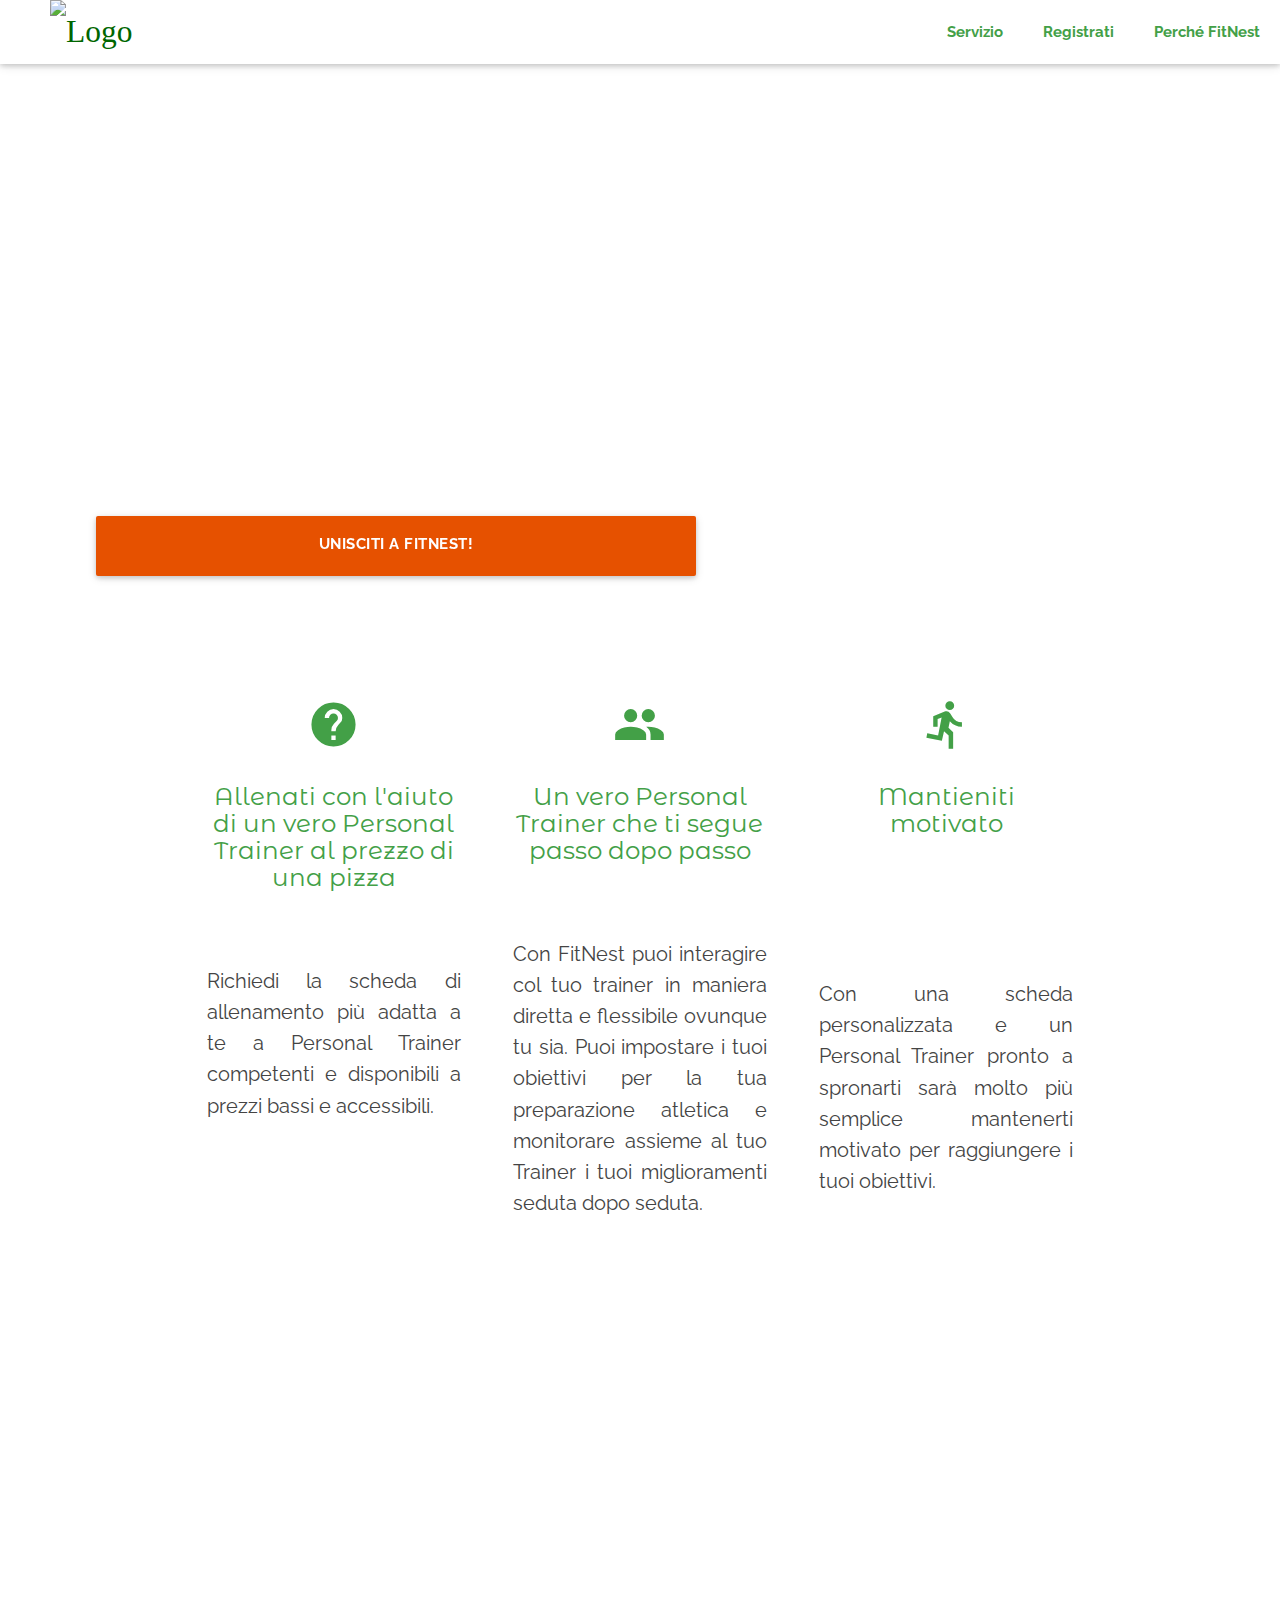
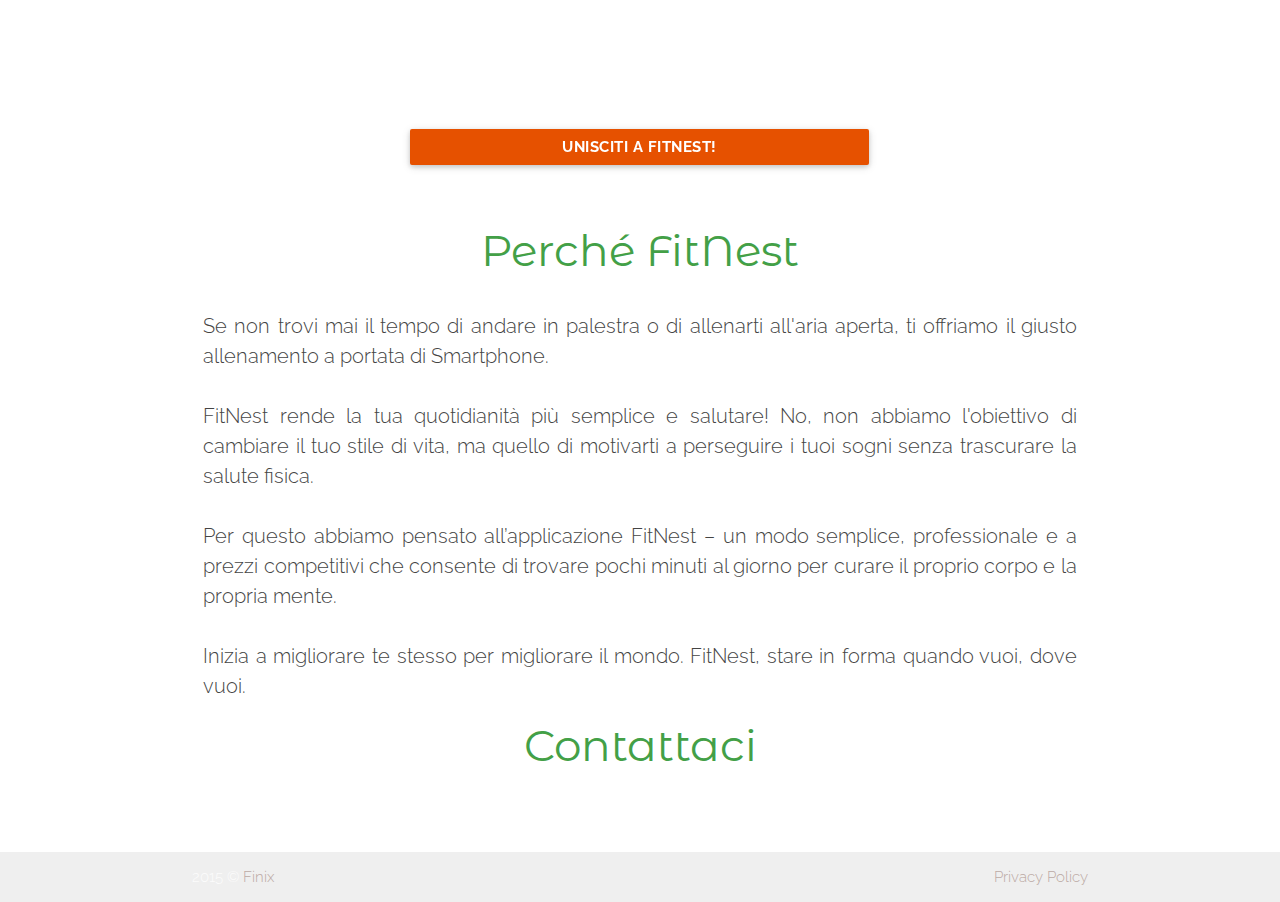
==== commit ddf9959b: "Update index.html" ====
--- a/index.html
+++ b/index.html
@@ -12,7 +12,7 @@
 <meta property="og:url"             content="http://fitnest.github.io/prova-sito/index" /> 
     <meta property="og:title"           content="FitNest | In forma, quando vuoi, dove vuoi" /> 
     <meta property="og:image"           content="http://fitnest.github.io/prova-sito/FB.jpg" /> 
-    <meta property="og:description"    content="Mantieniti in forma: ovunque, in poco tempo, coccolato. Ottieni in pochi click il tuo allenamento personalizzato" />
+    <meta property="og:description"    content="Mantieniti in forma: ovunque, in poco tempo. Ottieni in pochi click il tuo allenamento personalizzato" />
 
 
   <!-- CSS  -->
@@ -32,6 +32,20 @@
 <!-- SumoME -->
 <script src="//load.sumome.com/" data-sumo-site-id="bfe731d8a55721d30a2daba9dad38b65bb765d420ce7aeb4e8d51c6f4d127c14" async="async"></script>
 
+
+<!-- IUBENDA policy cookies -->
+<script type="text/javascript">
+  var _iub = _iub || [];
+  _iub.csConfiguration = {
+    cookiePolicyId: 430204,
+    siteId: 424583,
+    lang: "it"
+  };
+  (function (w, d) {
+    var loader = function () { var s = d.createElement("script"), tag = d.getElementsByTagName("script")[0]; s.src = "//cdn.iubenda.com/cookie_solution/iubenda_cs.js"; tag.parentNode.insertBefore(s, tag); };
+    if (w.addEventListener) { w.addEventListener("load", loader, false); } else if (w.attachEvent) { w.attachEvent("onload", loader); } else { w.onload = loader; }
+  })(window, document);
+</script>
 
 </head>
 <body>
@@ -125,29 +139,29 @@
         <div class="row">
           <div class="col s12 m4">
             <div class="icon-block">
-              <h2 class="center green-text"><i class="material-icons">help</i></h2>
+              <h2 class="paragrafo center"><i class="material-icons">help</i></h2>
               <h5 class="paragrafo center">Allenati con l'aiuto di un vero Personal Trainer al prezzo di una pizza</h5>
               <br>
               <br>
 
-              <p style= "font-size:1.3em" class="green-text">Richiedi la scheda di allenamento più adatta a te a Personal Trainer competenti e disponibili a prezzi bassi e accessibili.</p>
+              <p style= "font-size:1.3em" class="">Richiedi la scheda di allenamento più adatta a te a Personal Trainer competenti e disponibili a prezzi bassi e accessibili.</p>
             </div>
           </div>
 
           <div class="col s12 m4">
             <div class="icon-block">
-              <h2 class="center green-text"><i class="material-icons">group</i></h2>
+              <h2 class="paragrafo center"><i class="material-icons">group</i></h2>
               <h5 class="paragrafo center">Un vero Personal Trainer che ti segue passo dopo passo</h5>
               <br>
               <br>
 
-              <p style= "font-size:1.3em" class="green-text">Con FitNest puoi interagire col tuo trainer in maniera diretta e flessibile ovunque tu sia. Puoi impostare i tuoi obiettivi per la tua preparazione atletica e monitorare assieme al tuo Trainer i tuoi miglioramenti seduta dopo seduta.</p>
+              <p style= "font-size:1.3em" class="">Con FitNest puoi interagire col tuo trainer in maniera diretta e flessibile ovunque tu sia. Puoi impostare i tuoi obiettivi per la tua preparazione atletica e monitorare assieme al tuo Trainer i tuoi miglioramenti seduta dopo seduta.</p>
             </div>
           </div>
 
           <div class="col s12 m4">
             <div class="icon-block">
-              <h2 class="center green-text"><i class="material-icons">directions_run</i></h2>
+              <h2 class="paragrafo center"><i class="material-icons">directions_run</i></h2>
               <h5 class="paragrafo center">Mantieniti motivato</h5>
               <br>
               <br>
@@ -155,7 +169,7 @@
               <br> 
               <br>
 
-              <p style= "font-size:1.3em" class="green-text">Con una scheda personalizzata e un Personal Trainer pronto a spronarti sarà molto più semplice mantenerti motivato per raggiungere i tuoi obiettivi.</p>
+              <p style= "font-size:1.3em" class="">Con una scheda personalizzata e un Personal Trainer pronto a spronarti sarà molto più semplice mantenerti motivato per raggiungere i tuoi obiettivi.</p>
             </div>
           </div>
         </div>
@@ -195,9 +209,9 @@
       <div class="row">
         <div class="col l12 s12 center">
        
-          <h3 class="">Perché FitNest</h3>
+          <h3 class="paragrafo">Perché FitNest</h3>
           
-          <p class="chi col s12 light" style= "font-size:1.3em" class="green-text">Se non trovi mai il tempo di andare in palestra o di allenarti all'aria aperta, ti offriamo il giusto allenamento a portata di Smartphone. 
+          <p class="col s12 light" style= "font-size:1.3em" class="">Se non trovi mai il tempo di andare in palestra o di allenarti all'aria aperta, ti offriamo il giusto allenamento a portata di Smartphone. 
           <br>
           <br>
           FitNest rende la tua quotidianità più semplice e salutare! No, non abbiamo l'obiettivo di cambiare il tuo stile di vita, ma quello di motivarti a perseguire i tuoi sogni senza trascurare la salute fisica.
@@ -208,7 +222,7 @@
           <br>
           Inizia a migliorare te stesso per migliorare il mondo. FitNest, stare in forma quando vuoi, dove vuoi.</p>
 
-            <h3 class="">Contattaci</h3>
+            <h3 class="paragrafo">Contattaci</h3>
               <a href="mailto:mail@finix.com" class="social-icon"><i class="fa fa-envelope"></i></a>
               <a href="https://www.facebook.com" target="_blank" class="social-icon"><i class="fa fa-facebook-square"></i></a>
               <a href="https://www.instagram.com" target="_blank" class="social-icon"><i class="fa fa-instagram"></i></a>
@@ -220,6 +234,7 @@
      <div class="footer-copyright">
       <div class="container">
       2015 &copy <a class="brown-text text-lighten-3" href="http://fitnest.io" target="_blank">Finix</a>
+            <a class="right brown-text text-lighten-3" href="https://www.iubenda.com/privacy-policy/430204" target="_blank">Privacy Policy</a>
       </div>
     </div>
   </footer>
@@ -256,6 +271,18 @@
 
 
   <!--  Scripts-->
+  <script type="text/javascript">
+  var _iub = _iub || [];
+  _iub.csConfiguration = {
+    cookiePolicyId: 430204,
+    siteId: 424583,
+    lang: "it"
+  };
+  (function (w, d) {
+    var loader = function () { var s = d.createElement("script"), tag = d.getElementsByTagName("script")[0]; s.src = "https://cdn.iubenda.com/cookie_solution/iubenda_cs.js"; tag.parentNode.insertBefore(s, tag); };
+    if (w.addEventListener) { w.addEventListener("load", loader, false); } else if (w.attachEvent) { w.attachEvent("onload", loader); } else { w.onload = loader; }
+  })(window, document);
+  </script>
   <script src="https://code.jquery.com/jquery-2.1.1.min.js"></script>
   <script src="js/materialize.js"></script>
   <script src="js/init.js"></script>
--- a/css/style.css
+++ b/css/style.css
@@ -15,7 +15,7 @@
 
 nav ul a,
 nav .brand-logo {
-  color: #8FD694;
+  color: #006600;
   padding: 0px 50px;
 }
 
@@ -47,8 +47,10 @@
 p {
   line-height: 2rem;
   text-align: justify;
-
-}
+  color: #444444;
+
+}
+
 
 
 .button-collapse {
@@ -56,7 +58,7 @@
 }
 
 .parallax-container {
-  min-height: 380px;
+  min-height: 30em;
   line-height: 0;
   height: auto;
   color: rgba(255,255,255,.9);
@@ -116,7 +118,7 @@
 
 .paragrafo {
   font-family: 'Montserrat Alternates', sans-serif;
-  color: black;
+  color: #43a047;
 
 }
 
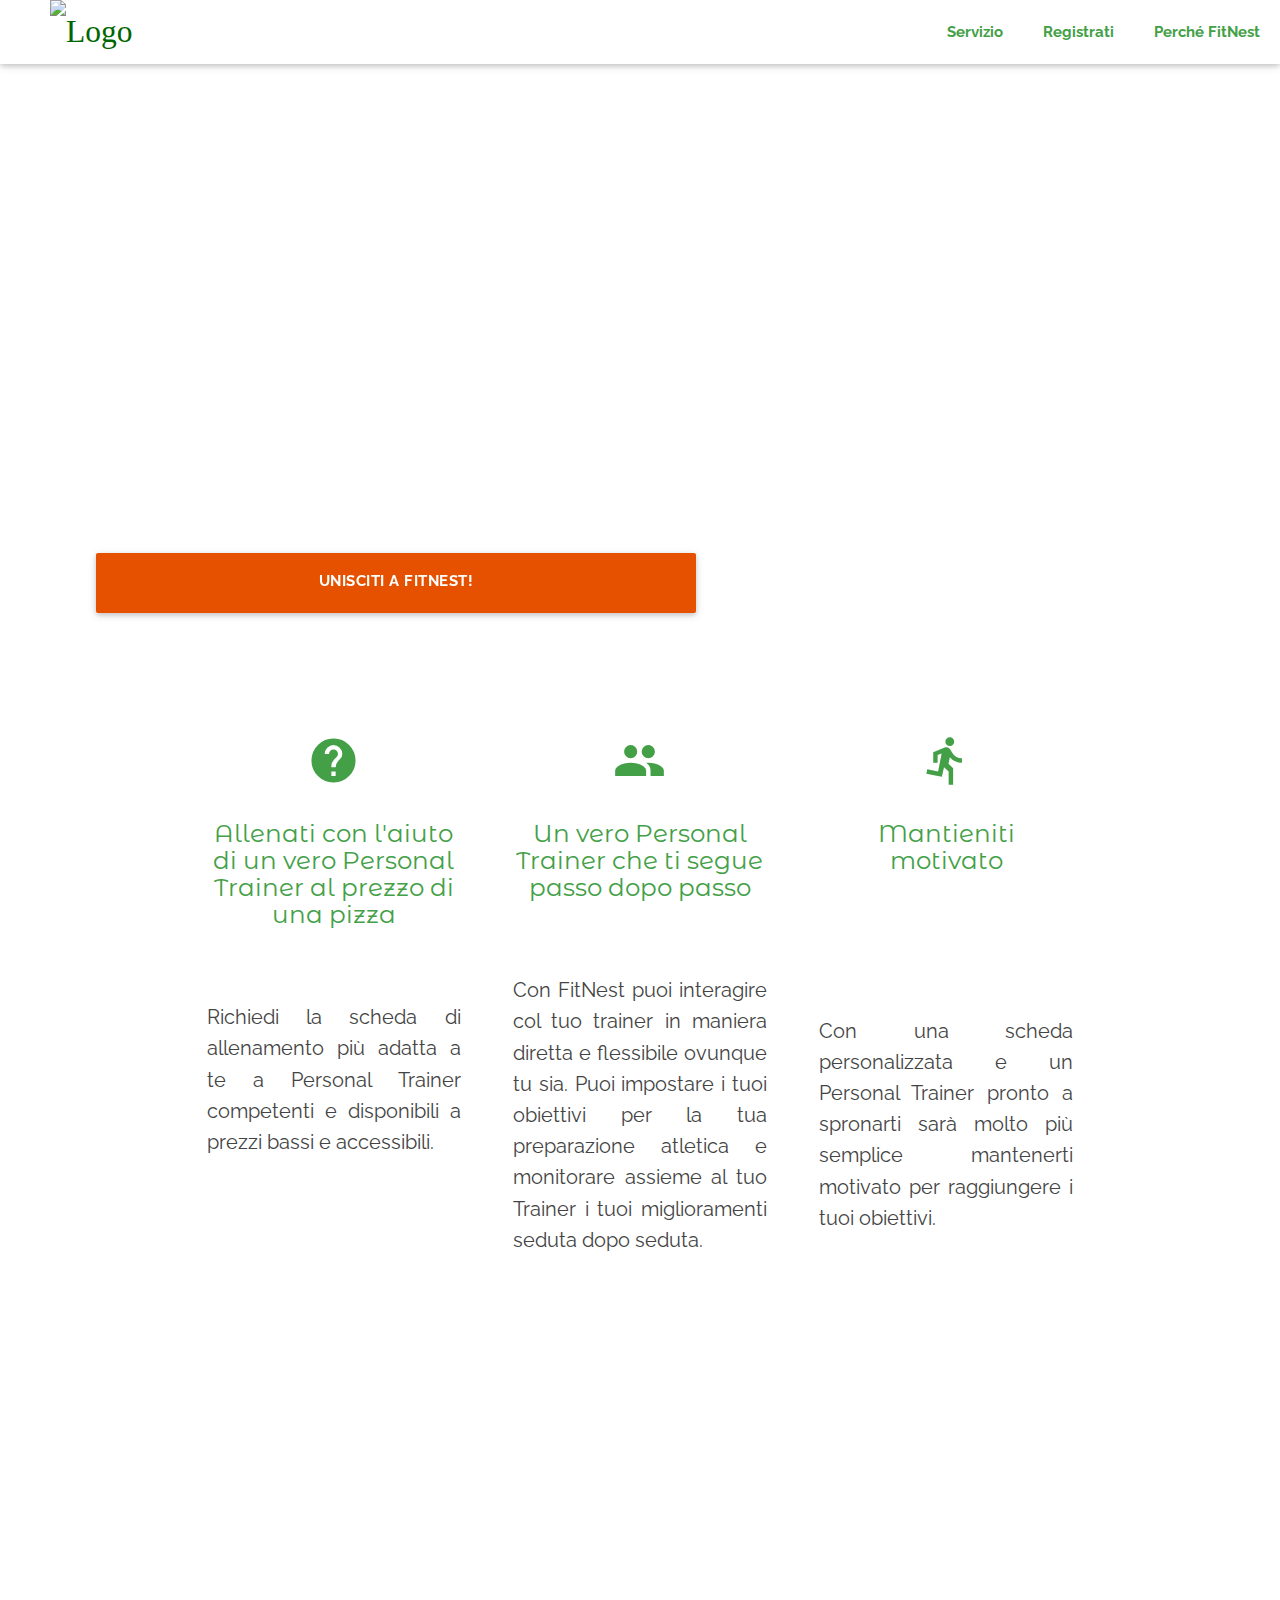
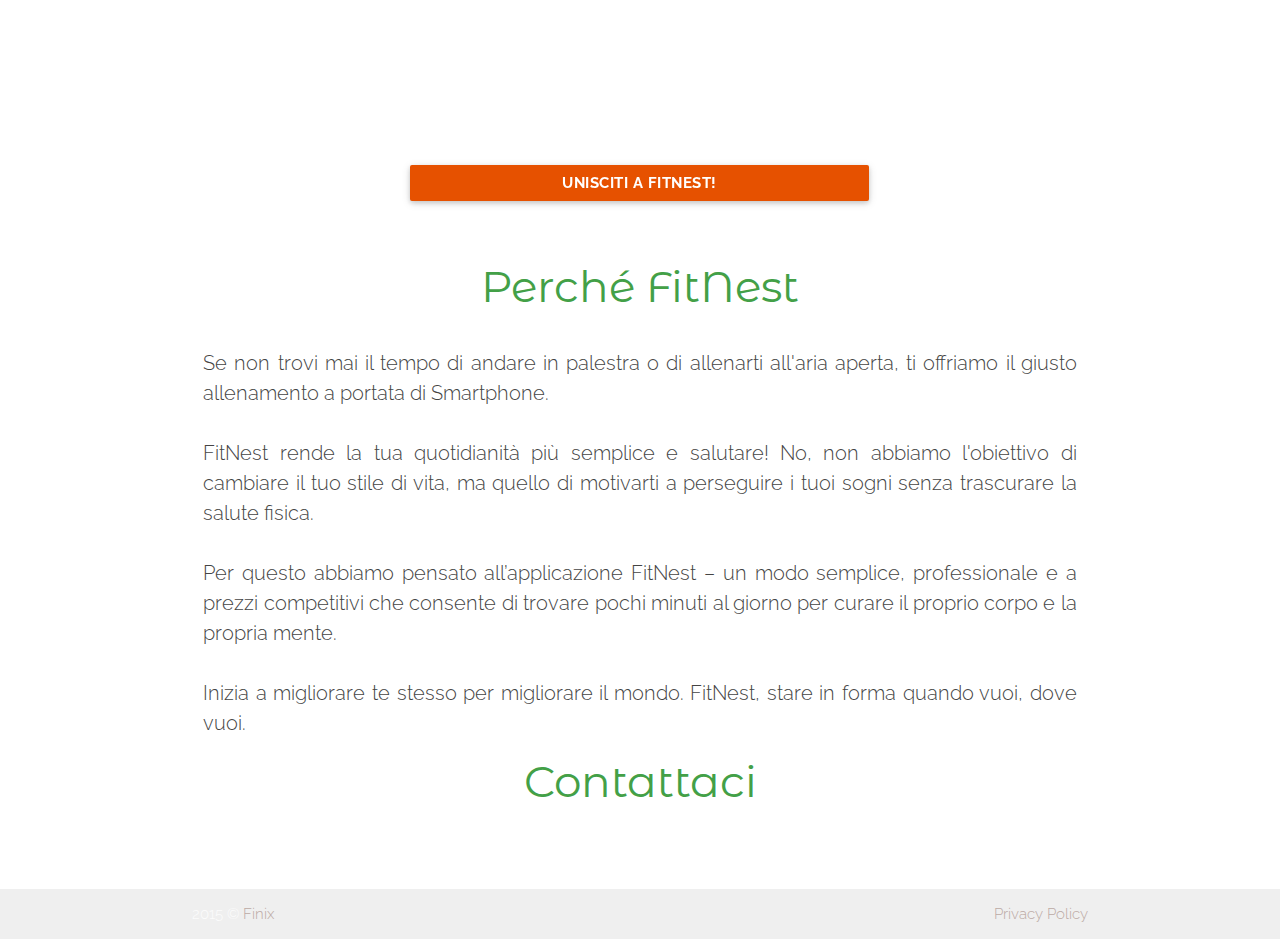
==== commit acf30f7a: "Update index.html" ====
--- a/index.html
+++ b/index.html
@@ -115,10 +115,10 @@
         <br><br>
 
 <!-- Heading 1 = Titolo principale -->
-        <h1 class="header teal-text white-text"><b>In forma quando vuoi.<br>
+        <h1 class="col s12 header teal-text white-text"><b>In forma quando vuoi.<br>
           Dove vuoi.</b></h1>
         <div class="row">
-          <h5 class="header-sub">Ottieni in pochi click il tuo allenamento personalizzato</h5>
+          <h5 class="col s12 header-sub">Ottieni in pochi click il tuo allenamento personalizzato</h5>
         </div>
         <div class="email">
           <a class="typeform-share col l6 offset-l3 btn btn-large waves-effect waves-light orange darken-4" href="https://fitnest.typeform.com/to/L6TnKW" data-mode="2" target="_blank">Unisciti a FitNest!</a>
--- a/css/style.css
+++ b/css/style.css
@@ -149,6 +149,9 @@
   #index-banner .section {
     top: 10%;
   }
+      .container{
+        width: 100%;
+      }
 
         .section{
         background-color: #FFFFFF;
@@ -161,8 +164,22 @@
 }
         .container {
           width: 100%;
-
-}
+}
+      .container{
+        width: 100%;
+      }
+      .header{
+        font-size: 2.5em;
+        width: 150%;
+      }
+
+      .btn-large{
+      text-align: left;
+      }
+      .header-sub{
+        width: 100%;
+      }
+
 }
 @media only screen and (max-width : 600px) {
   #index-banner .section {
@@ -175,9 +192,22 @@
       .nav-wrapper {
         position: relative;
         padding: 0 10px;
-
-
-}
+}
+
+      .container{
+        width: 100%;
+      }
+      .header{
+        font-size: 2.5em;
+        width: 150%;
+      }
+
+      .btn-large{
+      text-align: left;
+      }
+      .header-sub{
+        width: 100%;
+      }
 
 }
 
